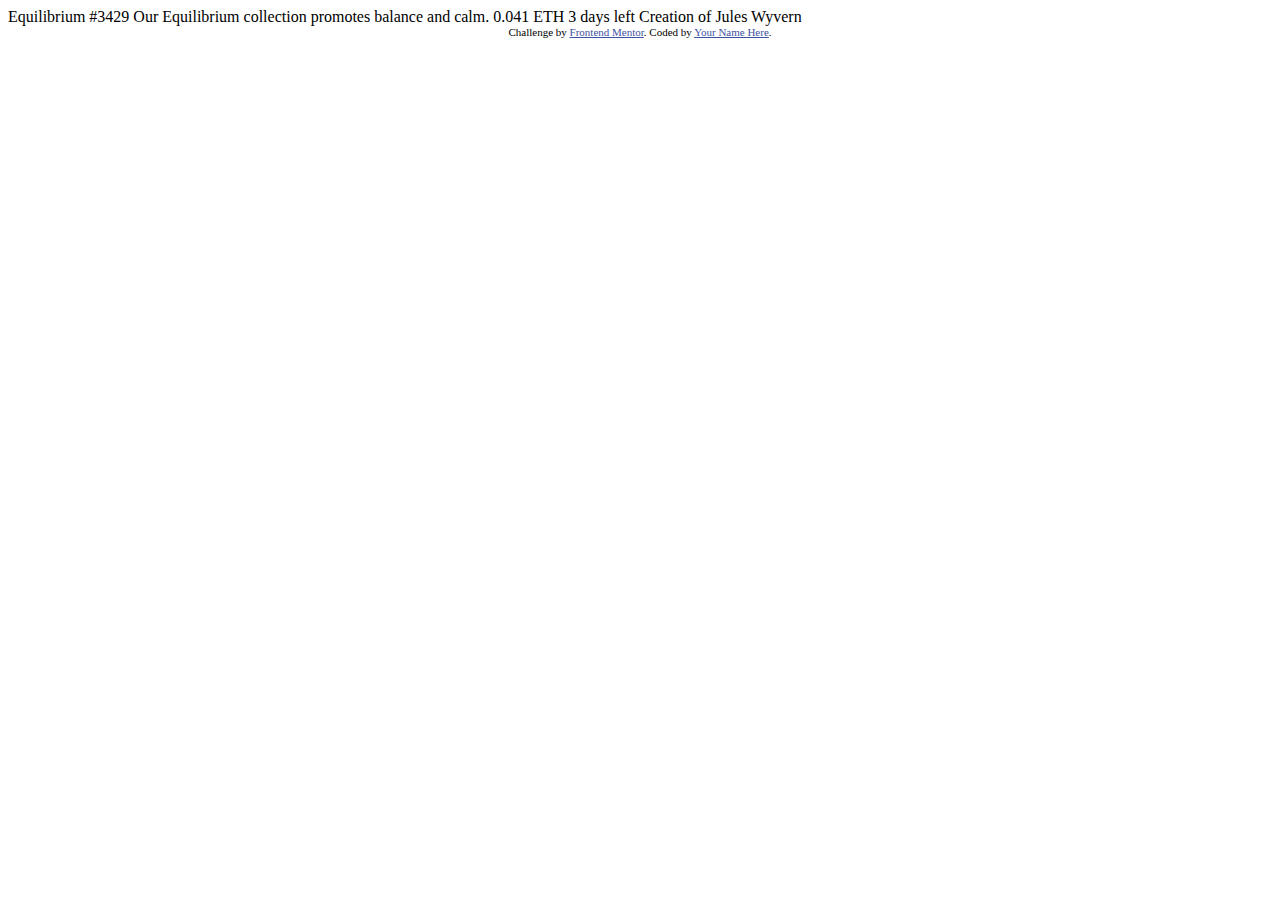
==== nft-preview-card-component-main/index.html @ b388f4b9 "Added files for NFT preview card" ====
<!DOCTYPE html>
<html lang="en">
<head>
  <meta charset="UTF-8">
  <meta name="viewport" content="width=device-width, initial-scale=1.0"> <!-- displays site properly based on user's device -->

  <link rel="icon" type="image/png" sizes="32x32" href="./images/favicon-32x32.png">
  
  <title>Frontend Mentor | NFT preview card component</title>

  <!-- Feel free to remove these styles or customise in your own stylesheet 👍 -->
  <style>
    .attribution { font-size: 11px; text-align: center; }
    .attribution a { color: hsl(228, 45%, 44%); }
  </style>
</head>
<body>

  Equilibrium #3429

  Our Equilibrium collection promotes balance and calm.

  0.041 ETH
  3 days left
  
  Creation of Jules Wyvern

  <div class="attribution">
    Challenge by <a href="https://www.frontendmentor.io?ref=challenge" target="_blank">Frontend Mentor</a>. 
    Coded by <a href="#">Your Name Here</a>.
  </div>
</body>
</html>
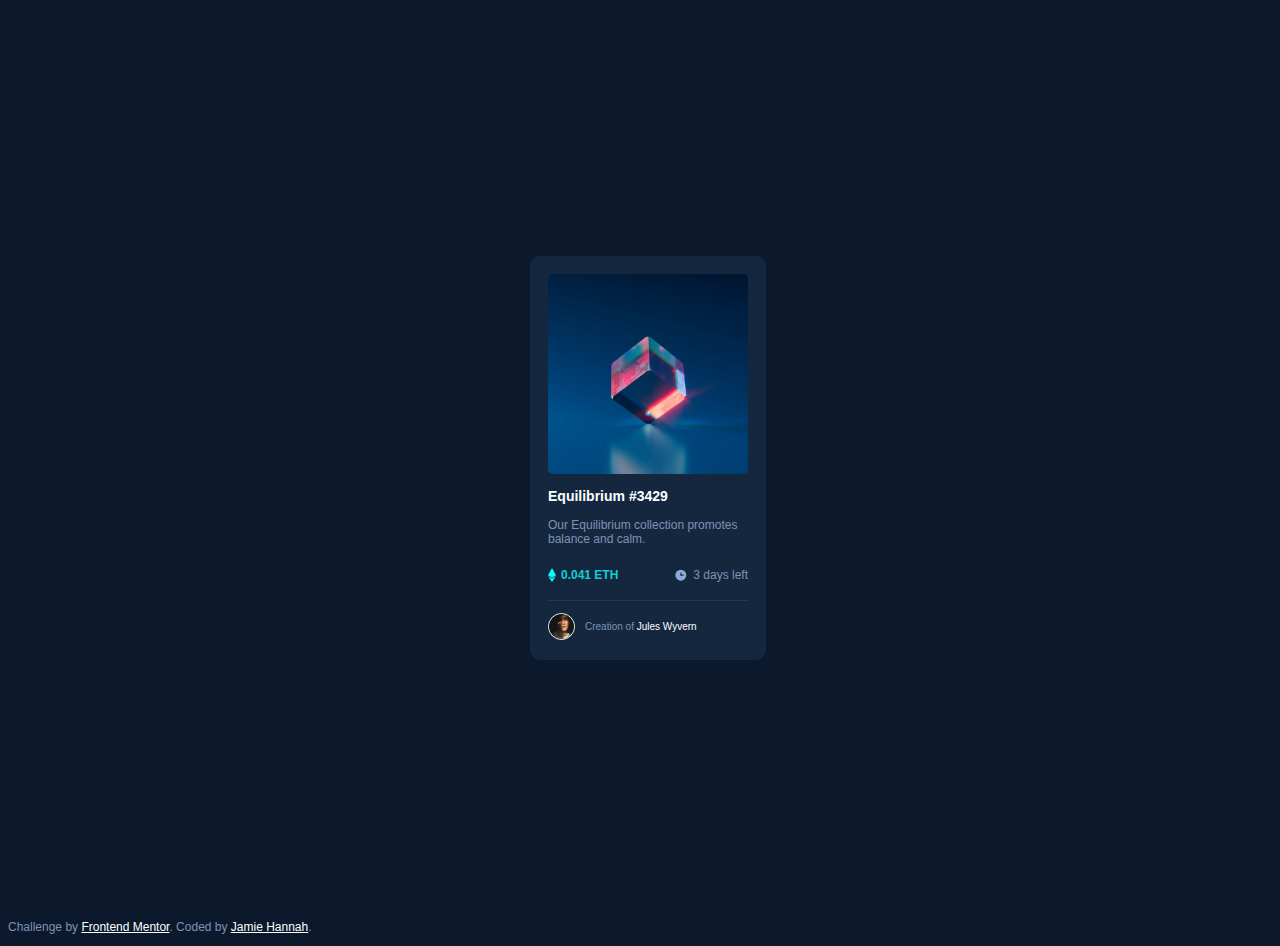
==== commit ded025ef: "Coompletted desktop version of this challenge. Tried to copy it exactly to spec without actual measu" ====
--- a/nft-preview-card-component-main/index.html
+++ b/nft-preview-card-component-main/index.html
@@ -5,29 +5,37 @@
   <meta name="viewport" content="width=device-width, initial-scale=1.0"> <!-- displays site properly based on user's device -->
 
   <link rel="icon" type="image/png" sizes="32x32" href="./images/favicon-32x32.png">
+  <link rel="stylesheet" href="./styles.css">
   
   <title>Frontend Mentor | NFT preview card component</title>
-
-  <!-- Feel free to remove these styles or customise in your own stylesheet 👍 -->
-  <style>
-    .attribution { font-size: 11px; text-align: center; }
-    .attribution a { color: hsl(228, 45%, 44%); }
-  </style>
 </head>
 <body>
-
-  Equilibrium #3429
-
-  Our Equilibrium collection promotes balance and calm.
-
-  0.041 ETH
-  3 days left
-  
-  Creation of Jules Wyvern
-
+  <div class="card-container flex-center-column">
+    <div class="card-body flex-center-column">
+        <img src="./images/image-equilibrium.jpg" alt="cube balancing on it's corner to represent equilibrium" class="card-img">
+        <div class="card-details">
+          <a><h3 class="card-title">Equilibrium #3429</h3></a>
+          <p class="card-p">Our Equilibrium collection promotes balance and calm.</p>
+          <div class="card-metrics">
+            <div class="flex-align">
+              <img src="./images/icon-ethereum.svg" alt="etherium icon" class="etherium-icon">
+              <h4 class="card-etherium-text">0.041 ETH</h4>
+            </div>
+            <div class="flex-align">
+              <img src="./images/icon-clock.svg" alt="etherium icon" class="time-icon">
+              <p class="bold">3 days left</p>
+            </div>
+          </div>
+          <div class="flex-align">
+            <img src="./images/image-avatar.png" alt="author's avatar" class="avatar">
+            <p class="author-text">Creation of <a class="author-name">Jules Wyvern</a></p>
+          </div>
+        </div>
+    </div>
+  </div>
   <div class="attribution">
-    Challenge by <a href="https://www.frontendmentor.io?ref=challenge" target="_blank">Frontend Mentor</a>. 
-    Coded by <a href="#">Your Name Here</a>.
+    <p>Challenge by <a href="https://www.frontendmentor.io?ref=challenge" target="_blank">Frontend Mentor</a>. 
+    Coded by <a href="#">Jamie Hannah</a>.</p>
   </div>
 </body>
 </html>--- a/nft-preview-card-component-main/styles.css
+++ b/nft-preview-card-component-main/styles.css
@@ -0,0 +1,99 @@
+body {
+    background-color: #0c192cff;
+    font-family: sans-serif;
+}
+
+a {
+    color: #f9ffffff;
+    cursor: pointer;
+}
+
+a:hover {
+    color: #11ced3ff;
+}
+
+h3 {
+    font-size: 14px;
+}
+
+h4 {
+    font-size: 12px;
+    color: #11ced3ff;
+}
+
+p {
+    font-size: 12px;
+    color: #7c93b3ff
+}
+
+.flex-align {
+    display: flex;
+    align-items: center;
+}
+
+.flex-center {
+    display: flex;
+    justify-content: center;
+    align-items: center;
+}
+
+.flex-center-column {
+    display: flex;
+    flex-direction: column;
+    justify-content: center;
+    align-items: center;
+}
+
+.card-container {
+    width: 100vw;
+    height: 100vh;
+}
+
+.card-body {
+    width: 200px;
+    padding: 18px;
+    border-radius: 10px;
+    background-color: #15273fff;
+}
+
+.card-img {
+    width: 200px;
+    height: 200px;
+    border-radius: 5px;
+}
+
+.card-p {
+    height: 20px;
+}
+
+.card-metrics {
+    height: 50px;
+    margin-bottom: 10px;
+    border-bottom: solid 1px #25374fff;
+    display: flex;
+    justify-content: space-between;
+}
+
+.etherium-icon {
+    width: 8px;
+    height: 14px;
+    margin-right: 5px;
+}
+
+.time-icon {
+    width: 14px;
+    height: 14px;
+    margin-right: 5px;
+}
+
+.author-text {
+    font-size: 10px;
+}
+
+.avatar {
+    width: 25px;
+    height: 25px;
+    margin-right: 10px;
+    border-radius: 50%;
+    border: solid 1px #f9ffffff;
+}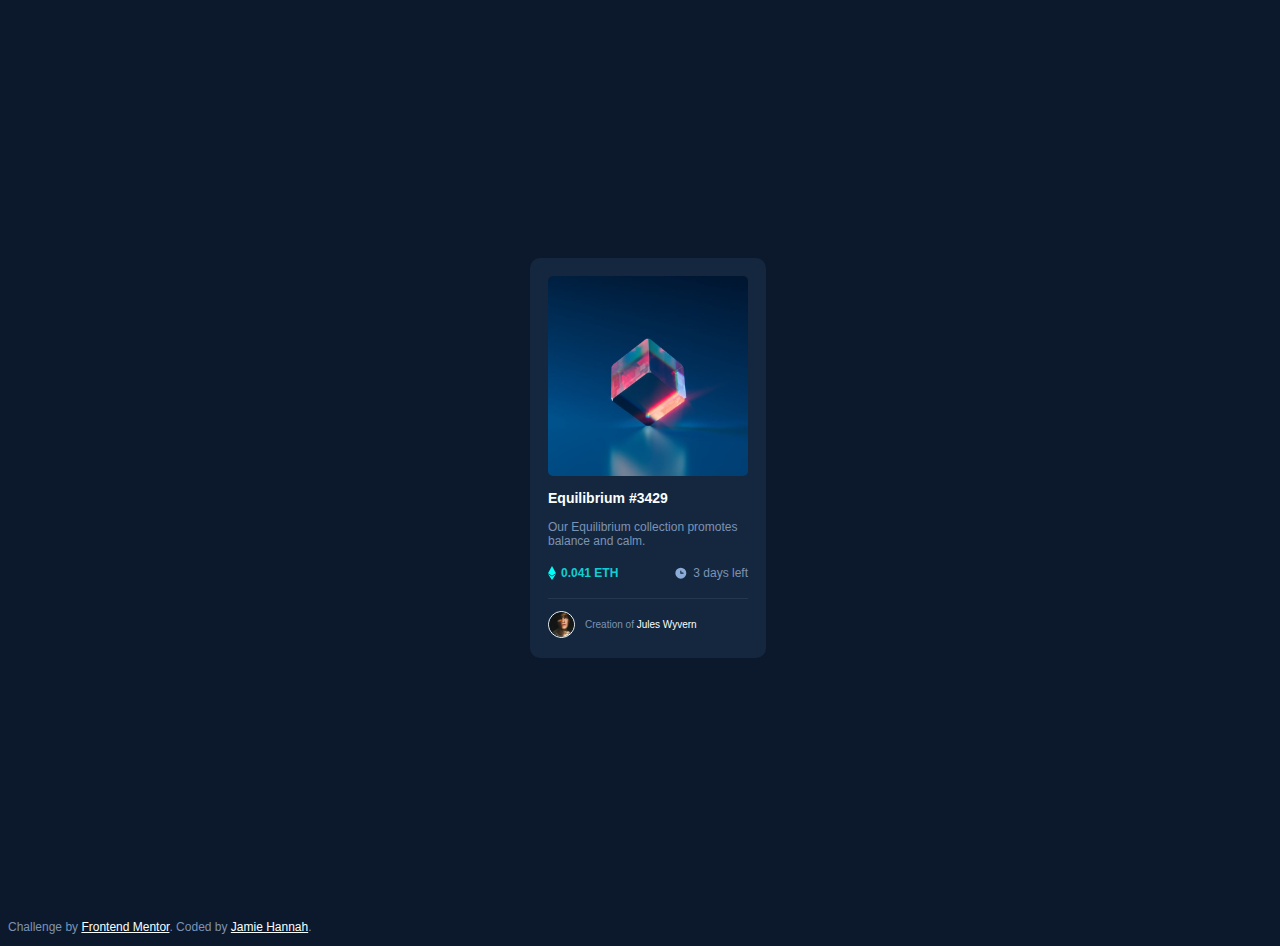
==== commit 0d97a0cc: "Added interaction styling to the image, title and author. These now change color on hover" ====
--- a/nft-preview-card-component-main/index.html
+++ b/nft-preview-card-component-main/index.html
@@ -12,7 +12,11 @@
 <body>
   <div class="card-container flex-center-column">
     <div class="card-body flex-center-column">
-        <img src="./images/image-equilibrium.jpg" alt="cube balancing on it's corner to represent equilibrium" class="card-img">
+        <div class="card-image">
+          <div class="card-image-overlay flex-center">
+            <img src="./images/icon-view.svg" alt="eye icon" class="view-icon">
+          </div>
+        </div>
         <div class="card-details">
           <a><h3 class="card-title">Equilibrium #3429</h3></a>
           <p class="card-p">Our Equilibrium collection promotes balance and calm.</p>
--- a/nft-preview-card-component-main/styles.css
+++ b/nft-preview-card-component-main/styles.css
@@ -56,14 +56,40 @@
     background-color: #15273fff;
 }
 
-.card-img {
+.card-image {
+    width: 200px;
+    height: 200px;
+    border-radius: 5px;
+    background-image: url("./images/image-equilibrium.jpg");
+    background-size: cover;
+}
+
+.card-image-overlay {
     width: 200px;
     height: 200px;
     border-radius: 5px;
 }
 
+.card-image-overlay:hover {
+    background: rgba(17, 205, 211, .6);
+    cursor: pointer;
+}
+
+.view-icon {
+    width: 35px;
+    height: 35px;
+}
+
+.card-image-overlay .view-icon {
+    display: none;
+}
+
+.card-image-overlay:hover .view-icon{
+    display: block;
+}
+
 .card-p {
-    height: 20px;
+    margin: 0;
 }
 
 .card-metrics {
@@ -73,6 +99,7 @@
     display: flex;
     justify-content: space-between;
 }
+
 
 .etherium-icon {
     width: 8px;
